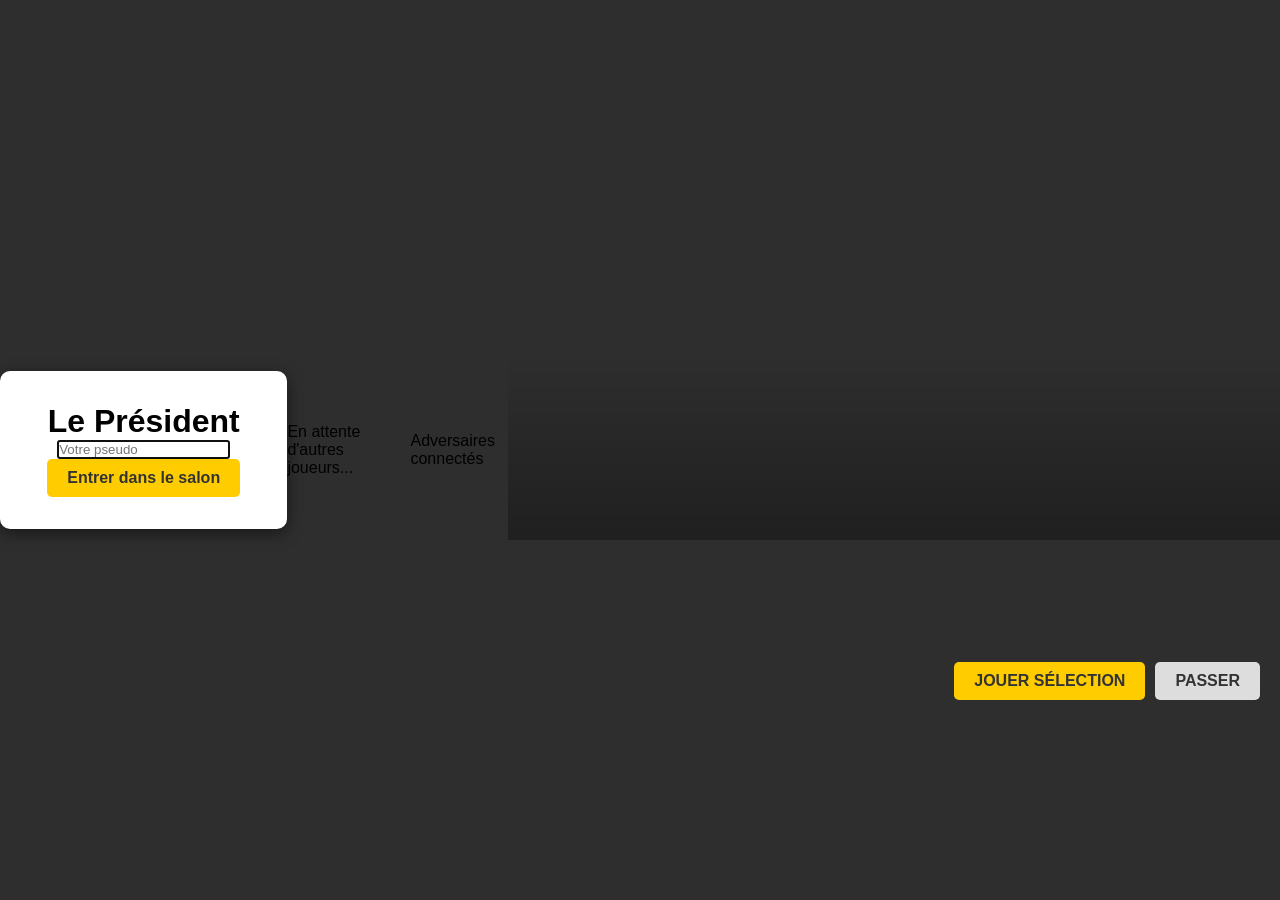
==== client/index.html @ bc048ef3 "first commit" ====
<!DOCTYPE html>
<html lang="fr">
<head>
    <meta charset="UTF-8">
    <meta name="viewport" content="width=device-width, initial-scale=1.0">
    <title>Jeu du Président</title>
    <link rel="stylesheet" href="styles.css">
    <script src="https://cdn.socket.io/4.7.2/socket.io.min.js"></script>
</head>
<body>

    <div id="login-screen">
        <h1>Le Président</h1>
        <input type="text" id="username" placeholder="Votre pseudo" autofocus>
        <button id="btn-join">Entrer dans le salon</button>
    </div>

    <div id="lobby-screen" class="hidden">
        <h2>Salle d'attente</h2>
        <p>Joueurs connectés :</p>
        <ul id="players-list">
            </ul>
        <div id="lobby-controls">
            <p id="lobby-status">En attente de joueurs...</p>
            <button id="btn-start-game" disabled>Lancer la partie (Min 2 joueurs)</button>
        </div>
    </div>

    <div id="game-board" class="hidden">
        <div id="info-bar">
             <span id="status-msg">Partie en cours</span>
        </div>
        </div>
        
        <div id="info-bar">
            <span id="status-msg">En attente d'autres joueurs...</span>
        </div>

        <div id="opponents-area">
            <div class="opponent">Adversaires connectés</div>
        </div>

        <div id="table-area">
            <div class="card-slot">
                </div>
        </div>

        <div id="my-hand">
            </div>

        <div id="controls">
            <button id="btn-play">JOUER SÉLECTION</button>
            <button id="btn-pass" class="secondary">PASSER</button>
        </div>
    </div>

    <script src="main.js"></script>
</body>
</html>
---- client/styles.css ----
/* Reset basique */
* { box-sizing: border-box; margin: 0; padding: 0; font-family: 'Segoe UI', sans-serif; }

body {
    background-color: #2e2e2e; /* Fond sombre autour du tapis */
    height: 100vh;
    overflow: hidden; /* Pas de scroll */
    display: flex;
    justify-content: center;
    align-items: center;
}

/* Écran de connexion */
#login-screen {
    background: white;
    padding: 2rem;
    border-radius: 10px;
    text-align: center;
    box-shadow: 0 4px 15px rgba(0,0,0,0.5);
}

.hidden { display: none !important; }

/* Le Tapis Vert */
#game-board {
    width: 100%;
    height: 100%;
    background-color: #277714; /* Vert tapis */
    background-image: radial-gradient(#2f8d19, #277714);
    display: flex;
    flex-direction: column;
    justify-content: space-between;
    align-items: center;
    position: relative;
}

/* Zone du milieu (Table) */
#table-area {
    flex-grow: 1;
    display: flex;
    justify-content: center;
    align-items: center;
    min-height: 200px;
}

/* Ma Main (Bas) */
#my-hand {
    height: 180px;
    width: 100%;
    display: flex;
    justify-content: center;
    align-items: flex-end;
    padding-bottom: 20px;
    background: linear-gradient(to top, rgba(0,0,0,0.3), transparent);
}

/* Style des cartes (Images) */
.card {
    width: 100px;  /* Ajuste selon la taille de tes images */
    height: 145px; /* Ratio standard environ 1.45 */
    border-radius: 8px;
    box-shadow: 2px 2px 5px rgba(0,0,0,0.3);
    margin-left: -40px; /* Chevauchement des cartes en main */
    transition: transform 0.2s;
    cursor: pointer;
    background-color: white; /* Au cas où l'image charge mal */
}

/* La première carte ne doit pas être décalée */
.card:first-child { margin-left: 0; }

/* Effet au survol (la carte monte) */
.card:hover {
    transform: translateY(-20px);
    z-index: 10; /* Passe au dessus */
}

/* Carte sélectionnée (pour jouer) */
.card.selected {
    transform: translateY(-30px);
    border: 3px solid #ffcc00;
    z-index: 100;
}

/* Boutons */
#controls {
    position: absolute;
    bottom: 200px; /* Juste au dessus de la main */
    right: 20px;
    display: flex;
    gap: 10px;
}

button {
    padding: 10px 20px;
    font-size: 16px;
    font-weight: bold;
    cursor: pointer;
    border: none;
    border-radius: 5px;
    background-color: #ffcc00;
    color: #333;
}

button:hover { background-color: #e6b800; }
button.secondary { background-color: #ddd; }
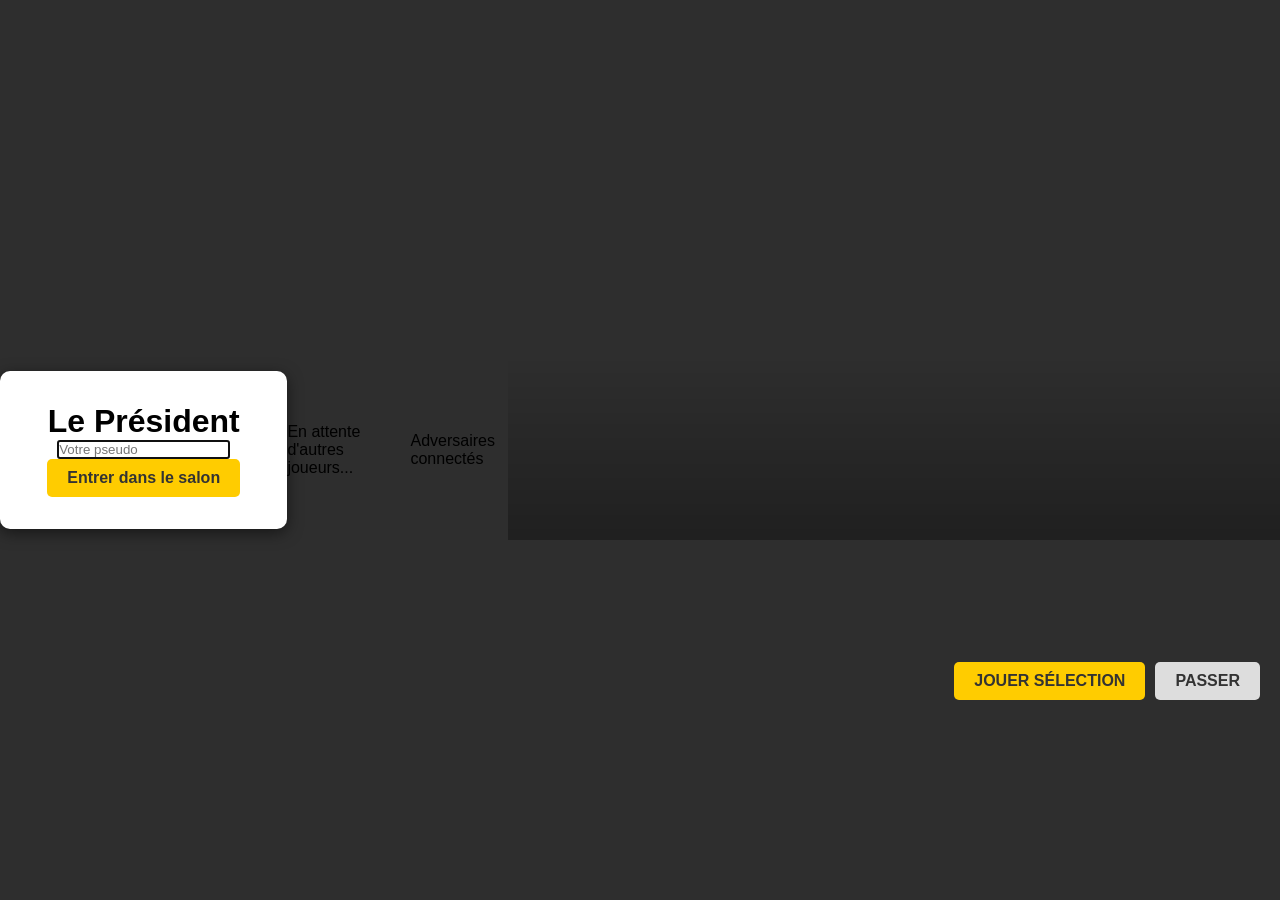
==== commit 71dea9fb: "role" ====
--- a/client/index.html
+++ b/client/index.html
@@ -51,6 +51,7 @@
         <div id="controls">
             <button id="btn-play">JOUER SÉLECTION</button>
             <button id="btn-pass" class="secondary">PASSER</button>
+            <button id="btn-exchange" class="hidden" style="background-color: #ff5722; color: white;">RENDRE CES CARTES</button>
         </div>
     </div>
 
--- a/client/styles.css
+++ b/client/styles.css
@@ -55,31 +55,54 @@
 }
 
 /* Style des cartes (Images) */
+/* Style des cartes (Images) */
 .card {
-    width: 100px;  /* Ajuste selon la taille de tes images */
-    height: 145px; /* Ratio standard environ 1.45 */
+    width: 100px;
+    height: 145px;
     border-radius: 8px;
     box-shadow: 2px 2px 5px rgba(0,0,0,0.3);
-    margin-left: -40px; /* Chevauchement des cartes en main */
-    transition: transform 0.2s;
+    margin-left: -40px; /* Chevauchement */
+    transition: transform 0.2s, filter 0.2s; /* Animation fluide */
     cursor: pointer;
-    background-color: white; /* Au cas où l'image charge mal */
+    background-color: white;
+    
+    /* Par défaut, les cartes sont au "niveau 1" */
+    position: relative;
+    z-index: 5; 
 }
 
 /* La première carte ne doit pas être décalée */
 .card:first-child { margin-left: 0; }
 
-/* Effet au survol (la carte monte) */
+/* Effet au survol (la carte monte et passe devant tout le monde) */
 .card:hover {
     transform: translateY(-20px);
-    z-index: 10; /* Passe au dessus */
+    z-index: 100 !important; /* Passe au dessus de tout, même des jouables */
 }
 
-/* Carte sélectionnée (pour jouer) */
+/* Carte sélectionnée */
 .card.selected {
     transform: translateY(-30px);
     border: 3px solid #ffcc00;
-    z-index: 100;
+    z-index: 100 !important;
+}
+
+/* --- NOUVEAU : Carte désactivée (Injouable) --- */
+.card.disabled {
+    filter: grayscale(100%) brightness(60%); /* Gris et sombre */
+    cursor: not-allowed;
+    
+    /* On la pousse en arrière-plan */
+    z-index: 1; 
+    
+    /* Optionnel : On la réduit légèrement pour accentuer l'effet de profondeur */
+    transform: scale(0.92) translateY(5px); 
+}
+
+/* Important : Si on survole une carte grisée, elle ne doit pas bouger */
+.card.disabled:hover {
+    transform: scale(0.92) translateY(5px); /* Reste en place */
+    z-index: 1; /* Reste derrière */
 }
 
 /* Boutons */
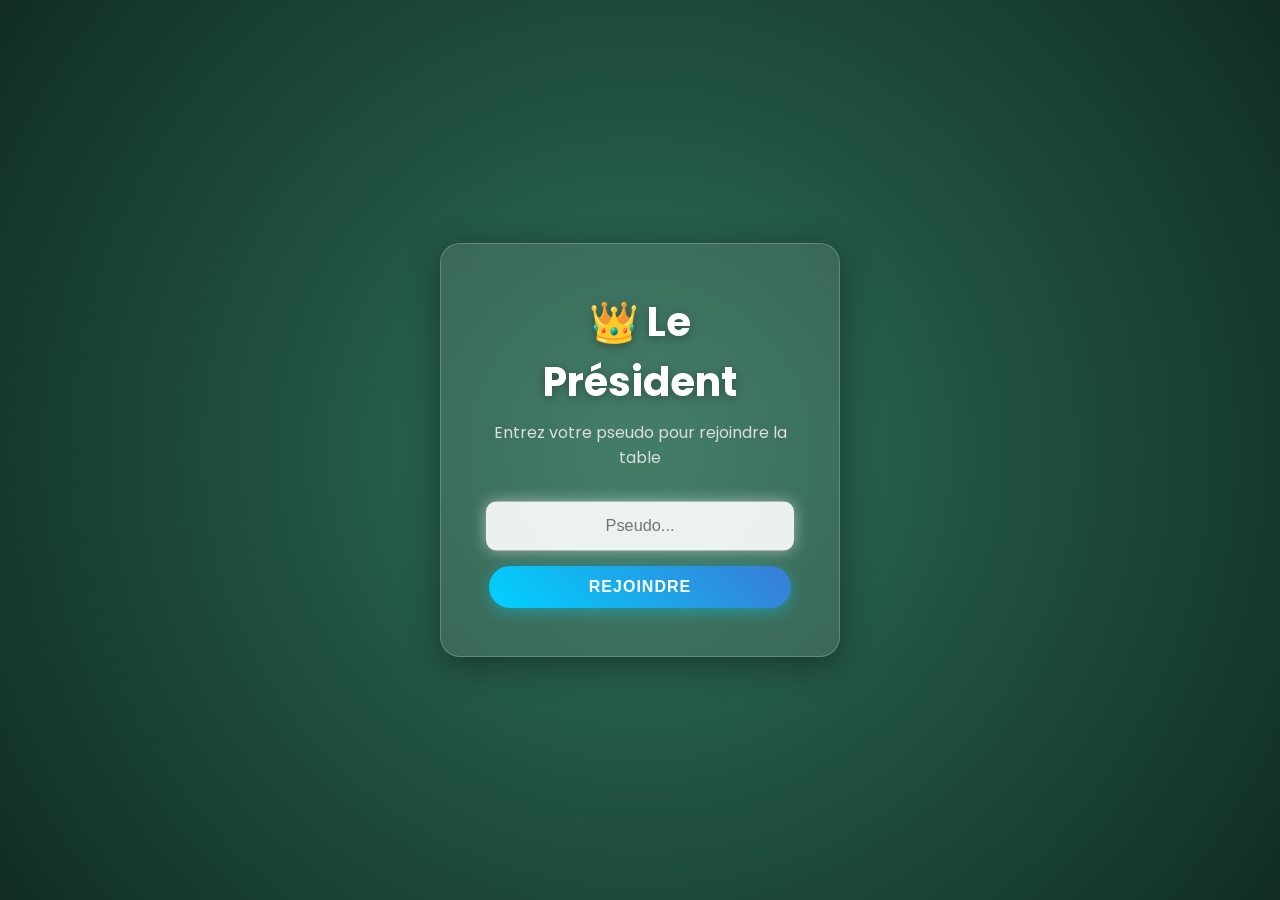
==== commit db2913a4: "stable-front" ====
--- a/client/index.html
+++ b/client/index.html
@@ -3,57 +3,67 @@
 <head>
     <meta charset="UTF-8">
     <meta name="viewport" content="width=device-width, initial-scale=1.0">
-    <title>Jeu du Président</title>
+    <title>Le Président Online</title>
+    <link href="https://fonts.googleapis.com/css2?family=Poppins:wght@300;400;600;800&display=swap" rel="stylesheet">
     <link rel="stylesheet" href="styles.css">
     <script src="https://cdn.socket.io/4.7.2/socket.io.min.js"></script>
 </head>
 <body>
 
-    <div id="login-screen">
-        <h1>Le Président</h1>
-        <input type="text" id="username" placeholder="Votre pseudo" autofocus>
-        <button id="btn-join">Entrer dans le salon</button>
-    </div>
+    <div class="app-container">
+        
+        <div id="login-screen" class="glass-panel">
+            <h1>👑 Le Président</h1>
+            <p class="subtitle">Entrez votre pseudo pour rejoindre la table</p>
+            <div class="input-group">
+                <input type="text" id="username" placeholder="Pseudo..." autofocus autocomplete="off">
+                <button id="btn-join" class="btn-primary">REJOINDRE</button>
+            </div>
+        </div>
 
-    <div id="lobby-screen" class="hidden">
-        <h2>Salle d'attente</h2>
-        <p>Joueurs connectés :</p>
-        <ul id="players-list">
-            </ul>
-        <div id="lobby-controls">
-            <p id="lobby-status">En attente de joueurs...</p>
-            <button id="btn-start-game" disabled>Lancer la partie (Min 2 joueurs)</button>
+        <div id="lobby-screen" class="glass-panel hidden">
+            <h2>⏳ Salle d'Attente</h2>
+            <div class="lobby-content">
+                <div class="player-count">Joueurs connectés : <span id="player-count-num">0</span></div>
+                <ul id="players-list">
+                    </ul>
+            </div>
+            <p id="lobby-status">En attente...</p>
+            <button id="btn-start-game" class="btn-gold" disabled>LANCER LA PARTIE</button>
+        </div>
+
+        <div id="game-board" class="hidden">
+            
+            <div class="top-bar">
+                <div class="role-badge" id="my-role-display">Neutre</div>
+                <div class="game-info">
+                    <span id="status-msg">En attente...</span>
+                </div>
+                <div class="room-code">Table #1</div>
+            </div>
+
+            <div id="table-area">
+                <div class="empty-table-placeholder">La table est vide</div>
+                </div>
+
+            <div class="bottom-area">
+                
+                <div id="exchange-area" class="hidden">
+                    <button id="btn-exchange" class="btn-danger pulse">RENDRE LES CARTES</button>
+                </div>
+
+                <div id="controls">
+                    <button id="btn-pass" class="btn-secondary">PASSER</button>
+                    <button id="btn-play" class="btn-primary">JOUER</button>
+                </div>
+
+                <div id="my-hand">
+                    </div>
+            </div>
         </div>
     </div>
 
-    <div id="game-board" class="hidden">
-        <div id="info-bar">
-             <span id="status-msg">Partie en cours</span>
-        </div>
-        </div>
-        
-        <div id="info-bar">
-            <span id="status-msg">En attente d'autres joueurs...</span>
-        </div>
-
-        <div id="opponents-area">
-            <div class="opponent">Adversaires connectés</div>
-        </div>
-
-        <div id="table-area">
-            <div class="card-slot">
-                </div>
-        </div>
-
-        <div id="my-hand">
-            </div>
-
-        <div id="controls">
-            <button id="btn-play">JOUER SÉLECTION</button>
-            <button id="btn-pass" class="secondary">PASSER</button>
-            <button id="btn-exchange" class="hidden" style="background-color: #ff5722; color: white;">RENDRE CES CARTES</button>
-        </div>
-    </div>
+    <div id="toast-container"></div>
 
     <script src="main.js"></script>
 </body>
--- a/client/styles.css
+++ b/client/styles.css
@@ -1,129 +1,249 @@
-/* Reset basique */
-* { box-sizing: border-box; margin: 0; padding: 0; font-family: 'Segoe UI', sans-serif; }
+:root {
+    --bg-color: #1b4d3e; /* Vert Tapis Profond */
+    --bg-gradient: radial-gradient(circle at center, #2e7058 0%, #112d24 100%);
+    --glass-bg: rgba(255, 255, 255, 0.1);
+    --glass-border: rgba(255, 255, 255, 0.2);
+    --primary-color: #00d2ff;
+    --gold-color: #ffaa00;
+    --danger-color: #ff4757;
+    --text-color: #ffffff;
+    --card-ratio: 1.45;
+    --card-width: 110px;
+}
+
+* { box-sizing: border-box; margin: 0; padding: 0; }
 
 body {
-    background-color: #2e2e2e; /* Fond sombre autour du tapis */
+    font-family: 'Poppins', sans-serif;
+    background: var(--bg-color);
+    background-image: var(--bg-gradient);
     height: 100vh;
-    overflow: hidden; /* Pas de scroll */
-    display: flex;
-    justify-content: center;
-    align-items: center;
-}
-
-/* Écran de connexion */
-#login-screen {
-    background: white;
-    padding: 2rem;
+    overflow: hidden;
+    color: var(--text-color);
+    display: flex;
+    justify-content: center;
+    align-items: center;
+}
+
+.hidden { display: none !important; }
+
+/* --- CONTENEURS --- */
+.app-container {
+    width: 100%;
+    height: 100%;
+    position: relative;
+    display: flex;
+    justify-content: center;
+    align-items: center;
+}
+
+/* --- GLASSMORPHISM PANELS (Login & Lobby) --- */
+.glass-panel {
+    background: var(--glass-bg);
+    backdrop-filter: blur(15px);
+    -webkit-backdrop-filter: blur(15px);
+    border: 1px solid var(--glass-border);
+    padding: 3rem;
+    border-radius: 20px;
+    box-shadow: 0 8px 32px 0 rgba(0, 0, 0, 0.37);
+    text-align: center;
+    max-width: 400px;
+    width: 90%;
+    animation: fadeIn 0.5s ease-out;
+}
+
+h1 { font-size: 2.5rem; margin-bottom: 0.5rem; text-shadow: 0 2px 10px rgba(0,0,0,0.3); }
+h2 { margin-bottom: 1.5rem; color: var(--gold-color); }
+.subtitle { color: #ddd; margin-bottom: 2rem; }
+
+.input-group { display: flex; flex-direction: column; gap: 1rem; }
+
+input {
+    padding: 15px;
     border-radius: 10px;
+    border: none;
+    background: rgba(255,255,255,0.9);
+    font-size: 1rem;
+    outline: none;
     text-align: center;
-    box-shadow: 0 4px 15px rgba(0,0,0,0.5);
-}
-
-.hidden { display: none !important; }
-
-/* Le Tapis Vert */
+    transition: 0.3s;
+}
+input:focus { transform: scale(1.02); box-shadow: 0 0 15px rgba(255,255,255,0.5); }
+
+/* --- LOBBY LIST --- */
+#players-list {
+    list-style: none;
+    margin: 20px 0;
+    text-align: left;
+    background: rgba(0,0,0,0.2);
+    border-radius: 10px;
+    padding: 10px;
+}
+#players-list li {
+    padding: 10px;
+    border-bottom: 1px solid rgba(255,255,255,0.1);
+    display: flex;
+    align-items: center;
+}
+#players-list li::before { content: "👤"; margin-right: 10px; }
+#players-list li:last-child { border-bottom: none; }
+
+/* --- BOUTONS --- */
+button {
+    padding: 12px 25px;
+    font-size: 1rem;
+    font-weight: 600;
+    border: none;
+    border-radius: 50px;
+    cursor: pointer;
+    transition: all 0.2s ease;
+    text-transform: uppercase;
+    letter-spacing: 1px;
+}
+
+.btn-primary { background: linear-gradient(45deg, #00d2ff, #3a7bd5); color: white; box-shadow: 0 4px 15px rgba(0, 210, 255, 0.4); }
+.btn-gold { background: linear-gradient(45deg, #f1c40f, #f39c12); color: #333; box-shadow: 0 4px 15px rgba(241, 196, 15, 0.4); }
+.btn-danger { background: linear-gradient(45deg, #ff416c, #ff4b2b); color: white; box-shadow: 0 4px 15px rgba(255, 65, 108, 0.4); }
+.btn-secondary { background: rgba(255,255,255,0.2); color: white; border: 1px solid rgba(255,255,255,0.3); }
+
+button:hover:not(:disabled) { transform: translateY(-2px); filter: brightness(1.1); }
+button:active:not(:disabled) { transform: translateY(1px); }
+button:disabled { background: #555; color: #888; cursor: not-allowed; box-shadow: none; }
+
+/* --- JEU (GAME BOARD) --- */
 #game-board {
     width: 100%;
     height: 100%;
-    background-color: #277714; /* Vert tapis */
-    background-image: radial-gradient(#2f8d19, #277714);
     display: flex;
     flex-direction: column;
     justify-content: space-between;
-    align-items: center;
-    position: relative;
-}
-
-/* Zone du milieu (Table) */
+}
+
+/* TOP BAR */
+.top-bar {
+    padding: 20px;
+    display: flex;
+    justify-content: space-between;
+    align-items: center;
+    background: linear-gradient(to bottom, rgba(0,0,0,0.6), transparent);
+}
+
+.role-badge {
+    background: rgba(0,0,0,0.5);
+    padding: 8px 15px;
+    border-radius: 20px;
+    border: 1px solid var(--gold-color);
+    color: var(--gold-color);
+    font-weight: bold;
+}
+
+.game-info {
+    font-size: 1.2rem;
+    text-shadow: 0 2px 4px rgba(0,0,0,0.8);
+    font-weight: 600;
+}
+
+/* TABLE AREA */
 #table-area {
     flex-grow: 1;
     display: flex;
     justify-content: center;
     align-items: center;
-    min-height: 200px;
-}
-
-/* Ma Main (Bas) */
+    position: relative;
+}
+
+.empty-table-placeholder {
+    border: 2px dashed rgba(255,255,255,0.1);
+    border-radius: 10px;
+    width: 120px;
+    height: 160px;
+    display: flex;
+    align-items: center;
+    justify-content: center;
+    color: rgba(255,255,255,0.2);
+    font-size: 0.8rem;
+}
+
+/* BOTTOM AREA */
+.bottom-area {
+    display: flex;
+    flex-direction: column;
+    align-items: center;
+    padding-bottom: 20px;
+    background: linear-gradient(to top, rgba(0,0,0,0.8), transparent);
+}
+
+#controls {
+    margin-bottom: 15px;
+    display: flex;
+    gap: 15px;
+}
+
 #my-hand {
-    height: 180px;
-    width: 100%;
     display: flex;
     justify-content: center;
     align-items: flex-end;
-    padding-bottom: 20px;
-    background: linear-gradient(to top, rgba(0,0,0,0.3), transparent);
-}
-
-/* Style des cartes (Images) */
-/* Style des cartes (Images) */
+    height: 160px;
+    padding: 0 20px;
+    max-width: 100%;
+    overflow-x: visible;
+}
+
+/* --- CARTES --- */
 .card {
-    width: 100px;
-    height: 145px;
+    width: var(--card-width);
+    height: calc(var(--card-width) * var(--card-ratio));
     border-radius: 8px;
-    box-shadow: 2px 2px 5px rgba(0,0,0,0.3);
-    margin-left: -40px; /* Chevauchement */
-    transition: transform 0.2s, filter 0.2s; /* Animation fluide */
+    box-shadow: -5px 5px 10px rgba(0,0,0,0.4);
+    background-color: white;
+    margin-left: -50px; /* Chevauchement agressif */
     cursor: pointer;
-    background-color: white;
-    
-    /* Par défaut, les cartes sont au "niveau 1" */
+    transition: transform 0.25s cubic-bezier(0.175, 0.885, 0.32, 1.275), filter 0.2s;
     position: relative;
-    z-index: 5; 
-}
-
-/* La première carte ne doit pas être décalée */
+    z-index: 10;
+    transform-origin: bottom center;
+}
+
 .card:first-child { margin-left: 0; }
 
-/* Effet au survol (la carte monte et passe devant tout le monde) */
 .card:hover {
-    transform: translateY(-20px);
-    z-index: 100 !important; /* Passe au dessus de tout, même des jouables */
-}
-
-/* Carte sélectionnée */
+    transform: translateY(-25px) scale(1.1);
+    z-index: 100 !important;
+    box-shadow: 0 10px 20px rgba(0,0,0,0.5);
+}
+
 .card.selected {
-    transform: translateY(-30px);
-    border: 3px solid #ffcc00;
+    transform: translateY(-40px) scale(1.1);
+    border: 3px solid var(--gold-color);
+    box-shadow: 0 0 15px var(--gold-color);
     z-index: 100 !important;
 }
 
-/* --- NOUVEAU : Carte désactivée (Injouable) --- */
 .card.disabled {
-    filter: grayscale(100%) brightness(60%); /* Gris et sombre */
+    filter: grayscale(100%) brightness(40%);
     cursor: not-allowed;
-    
-    /* On la pousse en arrière-plan */
-    z-index: 1; 
-    
-    /* Optionnel : On la réduit légèrement pour accentuer l'effet de profondeur */
-    transform: scale(0.92) translateY(5px); 
-}
-
-/* Important : Si on survole une carte grisée, elle ne doit pas bouger */
-.card.disabled:hover {
-    transform: scale(0.92) translateY(5px); /* Reste en place */
-    z-index: 1; /* Reste derrière */
-}
-
-/* Boutons */
-#controls {
-    position: absolute;
-    bottom: 200px; /* Juste au dessus de la main */
-    right: 20px;
-    display: flex;
-    gap: 10px;
-}
-
-button {
-    padding: 10px 20px;
-    font-size: 16px;
-    font-weight: bold;
-    cursor: pointer;
-    border: none;
-    border-radius: 5px;
-    background-color: #ffcc00;
-    color: #333;
-}
-
-button:hover { background-color: #e6b800; }
-button.secondary { background-color: #ddd; }+    transform: translateY(10px) scale(0.95);
+    z-index: 1;
+}
+.card.disabled:hover { transform: translateY(10px) scale(0.95); }
+
+/* --- TABLE CARDS --- */
+#table-area .card {
+    margin-left: -40px;
+    transform: none !important;
+    cursor: default;
+    box-shadow: 0 10px 25px rgba(0,0,0,0.5);
+    width: 130px; /* Plus grandes sur la table */
+    height: auto;
+}
+#table-area .card:first-child { margin-left: 0; }
+
+/* Animation Pulse pour l'échange */
+.pulse { animation: pulse-animation 2s infinite; }
+@keyframes pulse-animation {
+    0% { box-shadow: 0 0 0 0 rgba(255, 87, 34, 0.7); }
+    70% { box-shadow: 0 0 0 15px rgba(255, 87, 34, 0); }
+    100% { box-shadow: 0 0 0 0 rgba(255, 87, 34, 0); }
+}
+
+@keyframes fadeIn { from { opacity: 0; transform: translateY(20px); } to { opacity: 1; transform: translateY(0); } }
